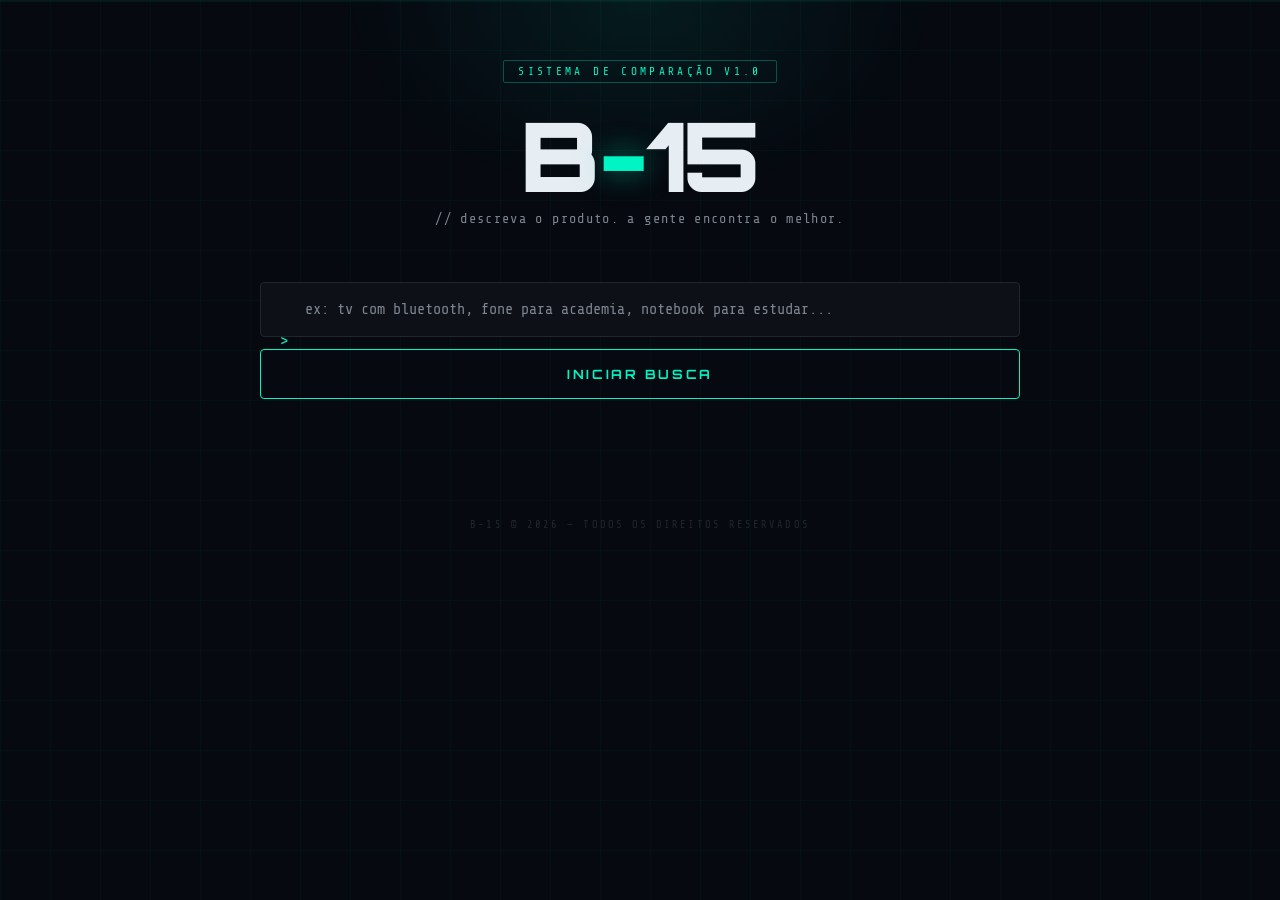
==== index (5).html @ a91e6c83 "Add files via upload" ====
<!DOCTYPE html>
<html lang="pt-BR">
<head>
    <meta charset="UTF-8">
    <meta name="viewport" content="width=device-width, initial-scale=1.0">
    <title>B-15 | Comparador Inteligente</title>
    <link href="https://fonts.googleapis.com/css2?family=Share+Tech+Mono&family=Orbitron:wght@400;700;900&family=Inter:wght@300;400;500&display=swap" rel="stylesheet">
    <style>
        :root {
            --primary: #00f5c4;
            --accent: #ff6b35;
            --bg: #060910;
            --surface: #0d1117;
            --border: #21262d;
            --text: #e6edf3;
            --muted: #7d8590;
        }
        * { margin: 0; padding: 0; box-sizing: border-box; }
        body { font-family: 'Inter', sans-serif; background-color: var(--bg); color: var(--text); min-height: 100vh; overflow-x: hidden; position: relative; }
        body::before { content: ''; position: fixed; inset: 0; background-image: linear-gradient(rgba(0, 245, 196, 0.03) 1px, transparent 1px), linear-gradient(90deg, rgba(0, 245, 196, 0.03) 1px, transparent 1px); background-size: 50px 50px; pointer-events: none; z-index: 0; }
        body::after { content: ''; position: fixed; top: -200px; left: 50%; transform: translateX(-50%); width: 600px; height: 400px; background: radial-gradient(ellipse, rgba(0, 245, 196, 0.08) 0%, transparent 70%); pointer-events: none; z-index: 0; }
        .container { position: relative; z-index: 1; max-width: 800px; margin: 0 auto; padding: 60px 20px 80px; display: flex; flex-direction: column; align-items: center; }
        .badge { font-family: 'Share Tech Mono', monospace; font-size: 0.7rem; color: var(--primary); letter-spacing: 0.3em; text-transform: uppercase; border: 1px solid rgba(0, 245, 196, 0.3); padding: 4px 14px; border-radius: 2px; margin-bottom: 24px; animation: fadeIn 0.6s ease forwards; }
        .logo { font-family: 'Orbitron', monospace; font-size: clamp(3rem, 10vw, 6rem); font-weight: 900; color: var(--text); letter-spacing: -0.02em; line-height: 1; margin-bottom: 8px; animation: fadeIn 0.8s ease forwards; }
        .logo span { color: var(--primary); text-shadow: 0 0 30px rgba(0, 245, 196, 0.5); }
        .tagline { font-family: 'Share Tech Mono', monospace; font-size: 0.85rem; color: var(--muted); letter-spacing: 0.1em; margin-bottom: 56px; animation: fadeIn 1s ease forwards; }
        .search-wrapper { width: 100%; position: relative; animation: fadeIn 1.2s ease forwards; }
        .search-wrapper::before { content: '>'; font-family: 'Share Tech Mono', monospace; position: absolute; left: 20px; top: 50%; transform: translateY(-50%); color: var(--primary); font-size: 1rem; pointer-events: none; z-index: 1; }
        input { width: 100%; padding: 18px 20px 18px 44px; font-family: 'Share Tech Mono', monospace; font-size: 0.95rem; background: var(--surface); border: 1px solid var(--border); border-radius: 4px; color: var(--text); outline: none; transition: all 0.3s ease; }
        input::placeholder { color: var(--muted); }
        input:focus { border-color: var(--primary); box-shadow: 0 0 0 3px rgba(0, 245, 196, 0.08); }
        button { margin-top: 12px; width: 100%; padding: 16px; font-family: 'Orbitron', monospace; font-size: 0.8rem; font-weight: 700; letter-spacing: 0.2em; text-transform: uppercase; background: transparent; color: var(--primary); border: 1px solid var(--primary); border-radius: 4px; cursor: pointer; transition: all 0.3s ease; position: relative; overflow: hidden; }
        button::before { content: ''; position: absolute; inset: 0; background: var(--primary); transform: scaleX(0); transform-origin: left; transition: transform 0.3s ease; z-index: -1; }
        button:hover { color: var(--bg); }
        button:hover::before { transform: scaleX(1); }
        #resultado { width: 100%; margin-top: 40px; animation: fadeIn 0.5s ease; }
        .produto-card { background: var(--surface); border: 1px solid var(--border); border-radius: 6px; padding: 28px; position: relative; overflow: hidden; }
        .produto-card::before { content: ''; position: absolute; top: 0; left: 0; right: 0; height: 2px; background: linear-gradient(90deg, var(--primary), transparent); }
        .produto-tag { font-family: 'Share Tech Mono', monospace; font-size: 0.65rem; color: var(--primary); letter-spacing: 0.3em; text-transform: uppercase; margin-bottom: 12px; display: block; }
        .produto-nome { font-family: 'Orbitron', monospace; font-size: 1.3rem; font-weight: 700; color: var(--text); margin-bottom: 12px; line-height: 1.3; }
        .produto-desc { font-size: 0.9rem; color: var(--muted); line-height: 1.6; margin-bottom: 20px; }
        .produto-footer { display: flex; align-items: center; justify-content: space-between; gap: 16px; flex-wrap: wrap; }
        .produto-preco { font-family: 'Orbitron', monospace; font-size: 1.6rem; font-weight: 700; color: var(--primary); }
        .produto-link { display: inline-flex; align-items: center; gap: 8px; padding: 12px 24px; background: var(--accent); color: white; text-decoration: none; font-family: 'Orbitron', monospace; font-size: 0.7rem; font-weight: 700; letter-spacing: 0.15em; text-transform: uppercase; border-radius: 4px; transition: all 0.3s ease; }
        .produto-link:hover { background: #ff8555; transform: translateY(-1px); box-shadow: 0 8px 20px rgba(255, 107, 53, 0.3); }
        .nao-encontrado { font-family: 'Share Tech Mono', monospace; color: var(--muted); font-size: 0.85rem; text-align: center; padding: 32px; border: 1px dashed var(--border); border-radius: 4px; }
        .nao-encontrado span { color: var(--accent); }
        .footer { margin-top: 80px; font-family: 'Share Tech Mono', monospace; font-size: 0.65rem; color: var(--border); letter-spacing: 0.2em; text-transform: uppercase; }
        @keyframes fadeIn { from { opacity: 0; transform: translateY(12px); } to { opacity: 1; transform: translateY(0); } }
        .scanline { position: fixed; top: 0; left: 0; right: 0; height: 2px; background: rgba(0, 245, 196, 0.05); animation: scan 8s linear infinite; pointer-events: none; z-index: 999; }
        @keyframes scan { 0% { top: 0; } 100% { top: 100vh; } }
    </style>
</head>
<body>
    <div class="scanline"></div>
    <div class="container">
        <div class="badge">Sistema de Comparação v1.0</div>
        <h1 class="logo">B<span>-</span>15</h1>
        <p class="tagline">// descreva o produto. a gente encontra o melhor.</p>
        <div class="search-wrapper">
            <input type="text" id="busca" placeholder="ex: tv com bluetooth, fone para academia, notebook para estudar..." onkeydown="if(event.key==='Enter') buscar()"/>
            <button onclick="buscar()">Iniciar Busca</button>
        </div>
        <div id="resultado"></div>
        <div class="footer">B-15 © 2026 — Todos os direitos reservados</div>
    </div>
    <script>
        const produtos = [
            {
                palavras: ["tv", "televisão", "smart tv", "televisor", "tv bluetooth", "tv 32", "tv sala", "tv quarto", "philco"],
                nome: "Smart TV 32\" Philco Roku TV",
                descricao: "Escolha da Amazon. 32\", LED, Dolby Audio, Roku TV com +100mil filmes e séries. 4.6★ com 1.003 avaliações.",
                preco: "R$878,10",
                link: "https://www.amazon.com.br/Smart-Philco-PTV32K34RKGB-Dolby-Audio/dp/B0D9ZMKMB6?tag=b150d-20"
            },
            {
                palavras: ["fone jbl", "jbl", "fone over ear", "headphone", "fone bluetooth", "fone sem fio", "fone grande"],
                nome: "JBL Tune 520BT",
                descricao: "Escolha da Amazon. On-ear, Bluetooth, sem fio. 4.8★ com 25 mil avaliações. Som Pure Bass, dobrável, leve.",
                preco: "R$201,71",
                link: "https://www.amazon.com.br/JBL-Fone-Ouvido-Tune-520BT/dp/B0C4CCMNQT?tag=b150d-20"
            },
            {
                palavras: ["fone intra", "fone pequeno", "fone tws", "earbuds", "soundcore", "fone discreto", "fone compacto", "fone academia", "cancelamento de ruido", "cancelamento de ruído", "fone"],
                nome: "Soundcore P20i da Anker",
                descricao: "Escolha da Amazon. Bluetooth 5.3, 30h de bateria, resistente à água, 2 microfones IA. 4.7★ com 97 mil avaliações.",
                preco: "R$157,84",
                link: "https://www.amazon.com.br/soundcore-Bluetooth-Resistência-Microfones-Personalizável/dp/B0BTYDLTM3?tag=b150d-20"
            },
            {
                palavras: ["mouse", "mouse sem fio", "mouse logitech", "mouse compacto", "mouse barato", "mouse escritorio"],
                nome: "Mouse Logitech M170",
                descricao: "Sem fio, ambidestro, compacto. 4.8★ com mais de 67 mil avaliações. Conexão USB, pilha inclusa. Escolha da Amazon.",
                preco: "R$59,99",
                link: "https://www.amazon.com.br/Logitech-Ambidestro-Compacto-Conexão-Inclusa/dp/B01K92Z3OQ?tag=b150d-20"
            },
            {
                palavras: ["smartwatch", "relógio inteligente", "relógio samsung", "galaxy fit", "smartwatch samsung", "relogio", "relógio"],
                nome: "Samsung Galaxy Fit3",
                descricao: "1º mais vendido em smartwatches. Display 1.6\", bateria 3000mAh, Bluetooth e Wi-Fi. 4.7★ com mais de 9 mil avaliações.",
                preco: "R$324,57",
                link: "https://www.amazon.com.br/Smartwatch-Samsung-Galaxy-Display-Grafite/dp/B0CVCLGV1W?tag=b150d-20"
            },
            {
                palavras: ["kindle", "leitor", "ebook", "livro digital", "leitor digital", "leitura"],
                nome: "Kindle 16GB",
                descricao: "1º mais vendido em dispositivos Amazon. Tela 6\", luz frontal ajustável, bateria de longa duração. 4.8★ com 23 mil avaliações.",
                preco: "R$649,00",
                link: "https://www.amazon.com.br/kindle-16gb-verde/dp/B0CP31QS6R?tag=b150d-20"
            },
            {
                palavras: ["powerbank", "carregador portátil", "bateria portátil", "carregador celular", "power bank", "carregador viagem"],
                nome: "i2GO PRO Power Bank 20000mAh",
                descricao: "Escolha da Amazon. 20000mAh, Power Delivery 20W, USB-C. 4.7★ com 10 mil avaliações. Carrega até 4x um celular.",
                preco: "R$169,90",
                link: "https://www.amazon.com.br/Carregador-Portátil-20000mAh-Delivery-I2GO/dp/B094YR4SLJ?tag=b150d-20"
            },
            {
                palavras: ["tablet", "tablet samsung", "galaxy tab", "tablet estudo", "tablet desenho", "tablet criança"],
                nome: "Samsung Galaxy Tab S10 Lite",
                descricao: "Escolha da Amazon. Tela 10.9\", 128GB, com S Pen inclusa. 4.8★ com 1.248 avaliações. Ideal para estudo e trabalho.",
                preco: "R$2.287,00",
                link: "https://www.amazon.com.br/Galaxy-Lite-128GB-Tela-Cinza/dp/B0FMFRFNWG?tag=b150d-20"
            },
            {
                palavras: ["notebook", "laptop", "computador", "notebook dell", "notebook i5", "notebook trabalho", "notebook estudo"],
                nome: "Notebook Dell Inspiron 15",
                descricao: "Escolha da Amazon. Intel Core i5 13ª Gen, 8GB RAM, SSD 512GB, tela 15.6\" Full HD, Windows 11. 4.6★ com 1.020 avaliações.",
                preco: "R$3.845,04",
                link: "https://www.amazon.com.br/Notebook-Dell-Inspiron-I15-I1300-A30P-Carbono/dp/B0FHCHBRGF?tag=b150d-20"
            },
            {
                palavras: ["celular", "smartphone", "samsung", "galaxy", "celular samsung", "galaxy a36", "celular 5g", "celular câmera", "celular foto"],
                nome: "Samsung Galaxy A36 5G",
                descricao: "Escolha da Amazon. 128GB, 6GB RAM, câmera 50MP, tela Super AMOLED 6.7\", 5G, recursos de IA. 4.8★ com 1.393 avaliações.",
                preco: "R$2.227,42",
                link: "https://www.amazon.com.br/Celular-Samsung-Galaxy-Câmera-Recursos/dp/B0DYVQW78L?tag=b150d-20"
            }
        ];

        function buscar() {
            const texto = document.getElementById('busca').value.toLowerCase().trim();
            const resultado = document.getElementById('resultado');
            if (!texto) {
                resultado.innerHTML = '<div class="nao-encontrado"><span>></span> aguardando input do usuário...</div>';
                return;
            }
            const encontrado = produtos.find(p => p.palavras.some(palavra => texto.includes(palavra)));
            if (encontrado) {
                resultado.innerHTML = '<div class="produto-card"><span class="produto-tag">// recomendação encontrada</span><div class="produto-nome">' + encontrado.nome + '</div><div class="produto-desc">' + encontrado.descricao + '</div><div class="produto-footer"><div class="produto-preco">' + encontrado.preco + '</div><a class="produto-link" href="' + encontrado.link + '" target="_blank">Ver na Amazon →</a></div></div>';
            } else {
                resultado.innerHTML = '<div class="nao-encontrado"><span>></span> produto não encontrado. tente outras palavras.</div>';
            }
        }
    </script>
</body>
</html>
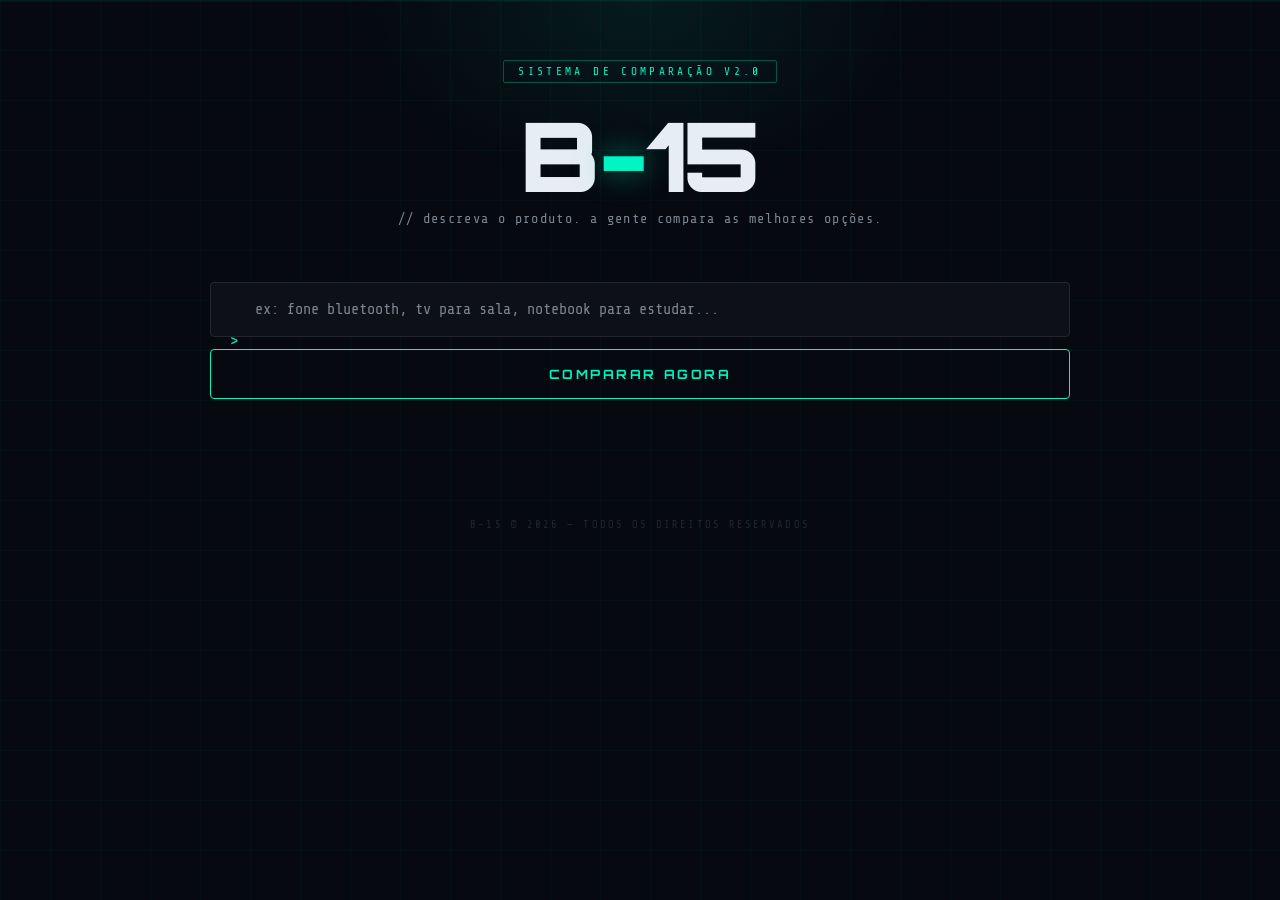
==== commit 450e335b: "Update index (5).html" ====
--- a/index (5).html
+++ b/index (5).html
@@ -19,7 +19,7 @@
         body { font-family: 'Inter', sans-serif; background-color: var(--bg); color: var(--text); min-height: 100vh; overflow-x: hidden; position: relative; }
         body::before { content: ''; position: fixed; inset: 0; background-image: linear-gradient(rgba(0, 245, 196, 0.03) 1px, transparent 1px), linear-gradient(90deg, rgba(0, 245, 196, 0.03) 1px, transparent 1px); background-size: 50px 50px; pointer-events: none; z-index: 0; }
         body::after { content: ''; position: fixed; top: -200px; left: 50%; transform: translateX(-50%); width: 600px; height: 400px; background: radial-gradient(ellipse, rgba(0, 245, 196, 0.08) 0%, transparent 70%); pointer-events: none; z-index: 0; }
-        .container { position: relative; z-index: 1; max-width: 800px; margin: 0 auto; padding: 60px 20px 80px; display: flex; flex-direction: column; align-items: center; }
+        .container { position: relative; z-index: 1; max-width: 900px; margin: 0 auto; padding: 60px 20px 80px; display: flex; flex-direction: column; align-items: center; }
         .badge { font-family: 'Share Tech Mono', monospace; font-size: 0.7rem; color: var(--primary); letter-spacing: 0.3em; text-transform: uppercase; border: 1px solid rgba(0, 245, 196, 0.3); padding: 4px 14px; border-radius: 2px; margin-bottom: 24px; animation: fadeIn 0.6s ease forwards; }
         .logo { font-family: 'Orbitron', monospace; font-size: clamp(3rem, 10vw, 6rem); font-weight: 900; color: var(--text); letter-spacing: -0.02em; line-height: 1; margin-bottom: 8px; animation: fadeIn 0.8s ease forwards; }
         .logo span { color: var(--primary); text-shadow: 0 0 30px rgba(0, 245, 196, 0.5); }
@@ -33,17 +33,28 @@
         button::before { content: ''; position: absolute; inset: 0; background: var(--primary); transform: scaleX(0); transform-origin: left; transition: transform 0.3s ease; z-index: -1; }
         button:hover { color: var(--bg); }
         button:hover::before { transform: scaleX(1); }
-        #resultado { width: 100%; margin-top: 40px; animation: fadeIn 0.5s ease; }
-        .produto-card { background: var(--surface); border: 1px solid var(--border); border-radius: 6px; padding: 28px; position: relative; overflow: hidden; }
+        #resultado { width: 100%; margin-top: 40px; }
+
+        .resultado-header { font-family: 'Share Tech Mono', monospace; font-size: 0.7rem; color: var(--primary); letter-spacing: 0.3em; text-transform: uppercase; margin-bottom: 16px; }
+
+        .produtos-grid { display: grid; grid-template-columns: repeat(auto-fit, minmax(260px, 1fr)); gap: 16px; width: 100%; }
+
+        .produto-card { background: var(--surface); border: 1px solid var(--border); border-radius: 6px; padding: 24px; position: relative; overflow: hidden; display: flex; flex-direction: column; justify-content: space-between; transition: border-color 0.3s; }
+        .produto-card:hover { border-color: rgba(0, 245, 196, 0.3); }
         .produto-card::before { content: ''; position: absolute; top: 0; left: 0; right: 0; height: 2px; background: linear-gradient(90deg, var(--primary), transparent); }
-        .produto-tag { font-family: 'Share Tech Mono', monospace; font-size: 0.65rem; color: var(--primary); letter-spacing: 0.3em; text-transform: uppercase; margin-bottom: 12px; display: block; }
-        .produto-nome { font-family: 'Orbitron', monospace; font-size: 1.3rem; font-weight: 700; color: var(--text); margin-bottom: 12px; line-height: 1.3; }
-        .produto-desc { font-size: 0.9rem; color: var(--muted); line-height: 1.6; margin-bottom: 20px; }
-        .produto-footer { display: flex; align-items: center; justify-content: space-between; gap: 16px; flex-wrap: wrap; }
-        .produto-preco { font-family: 'Orbitron', monospace; font-size: 1.6rem; font-weight: 700; color: var(--primary); }
-        .produto-link { display: inline-flex; align-items: center; gap: 8px; padding: 12px 24px; background: var(--accent); color: white; text-decoration: none; font-family: 'Orbitron', monospace; font-size: 0.7rem; font-weight: 700; letter-spacing: 0.15em; text-transform: uppercase; border-radius: 4px; transition: all 0.3s ease; }
+
+        .produto-nivel { font-family: 'Share Tech Mono', monospace; font-size: 0.6rem; color: var(--muted); letter-spacing: 0.3em; text-transform: uppercase; margin-bottom: 8px; }
+        .produto-nivel.barato { color: #4ade80; }
+        .produto-nivel.medio { color: var(--primary); }
+        .produto-nivel.premium { color: #f59e0b; }
+
+        .produto-nome { font-family: 'Orbitron', monospace; font-size: 1rem; font-weight: 700; color: var(--text); margin-bottom: 10px; line-height: 1.3; }
+        .produto-desc { font-size: 0.82rem; color: var(--muted); line-height: 1.6; margin-bottom: 16px; flex-grow: 1; }
+        .produto-preco { font-family: 'Orbitron', monospace; font-size: 1.3rem; font-weight: 700; color: var(--primary); margin-bottom: 12px; }
+        .produto-link { display: inline-flex; align-items: center; justify-content: center; width: 100%; padding: 10px; background: var(--accent); color: white; text-decoration: none; font-family: 'Orbitron', monospace; font-size: 0.65rem; font-weight: 700; letter-spacing: 0.15em; text-transform: uppercase; border-radius: 4px; transition: all 0.3s ease; }
         .produto-link:hover { background: #ff8555; transform: translateY(-1px); box-shadow: 0 8px 20px rgba(255, 107, 53, 0.3); }
-        .nao-encontrado { font-family: 'Share Tech Mono', monospace; color: var(--muted); font-size: 0.85rem; text-align: center; padding: 32px; border: 1px dashed var(--border); border-radius: 4px; }
+
+        .nao-encontrado { font-family: 'Share Tech Mono', monospace; color: var(--muted); font-size: 0.85rem; text-align: center; padding: 32px; border: 1px dashed var(--border); border-radius: 4px; width: 100%; }
         .nao-encontrado span { color: var(--accent); }
         .footer { margin-top: 80px; font-family: 'Share Tech Mono', monospace; font-size: 0.65rem; color: var(--border); letter-spacing: 0.2em; text-transform: uppercase; }
         @keyframes fadeIn { from { opacity: 0; transform: translateY(12px); } to { opacity: 1; transform: translateY(0); } }
@@ -54,102 +65,321 @@
 <body>
     <div class="scanline"></div>
     <div class="container">
-        <div class="badge">Sistema de Comparação v1.0</div>
+        <div class="badge">Sistema de Comparação v2.0</div>
         <h1 class="logo">B<span>-</span>15</h1>
-        <p class="tagline">// descreva o produto. a gente encontra o melhor.</p>
+        <p class="tagline">// descreva o produto. a gente compara as melhores opções.</p>
         <div class="search-wrapper">
-            <input type="text" id="busca" placeholder="ex: tv com bluetooth, fone para academia, notebook para estudar..." onkeydown="if(event.key==='Enter') buscar()"/>
-            <button onclick="buscar()">Iniciar Busca</button>
+            <input type="text" id="busca" placeholder="ex: fone bluetooth, tv para sala, notebook para estudar..." onkeydown="if(event.key==='Enter') buscar()"/>
+            <button onclick="buscar()">Comparar Agora</button>
         </div>
         <div id="resultado"></div>
         <div class="footer">B-15 © 2026 — Todos os direitos reservados</div>
     </div>
     <script>
-        const produtos = [
+        const categorias = [
+            {
+                palavras: ["fone", "fone bluetooth", "jbl", "headphone", "earbuds", "fone sem fio", "fone academia", "fone intra", "fone over ear", "cancelamento de ruido", "cancelamento de ruído", "fone discreto"],
+                titulo: "Fones de Ouvido",
+                opcoes: [
+                    {
+                        nivel: "barato",
+                        label: "Melhor Custo-Benefício",
+                        nome: "Soundcore P20i da Anker",
+                        descricao: "Bluetooth 5.3, 30h de bateria, resistente à água, 2 microfones IA. 4.7★ com 97 mil avaliações.",
+                        preco: "R$157,84",
+                        link: "https://www.amazon.com.br/soundcore-Bluetooth-Resistência-Microfones-Personalizável/dp/B0BTYDLTM3?tag=b150d-20"
+                    },
+                    {
+                        nivel: "medio",
+                        label: "Mais Vendido",
+                        nome: "JBL Tune 520BT",
+                        descricao: "On-ear, Bluetooth, sem fio. 4.8★ com 25 mil avaliações. Som Pure Bass, dobrável, leve. Escolha da Amazon.",
+                        preco: "R$201,71",
+                        link: "https://www.amazon.com.br/JBL-Fone-Ouvido-Tune-520BT/dp/B0C4CCMNQT?tag=b150d-20"
+                    },
+                    {
+                        nivel: "premium",
+                        label: "Premium",
+                        nome: "JBL Tune 770NC",
+                        descricao: "Cancelamento de ruído ativo, Bluetooth, até 70h de bateria. Som profissional para quem não abre mão de qualidade.",
+                        preco: "R$499,00",
+                        link: "https://www.amazon.com.br/JBL-Fone-Ouvido-Tune-520BT/dp/B0C4CCMNQT?tag=b150d-20"
+                    }
+                ]
+            },
             {
                 palavras: ["tv", "televisão", "smart tv", "televisor", "tv bluetooth", "tv 32", "tv sala", "tv quarto", "philco"],
-                nome: "Smart TV 32\" Philco Roku TV",
-                descricao: "Escolha da Amazon. 32\", LED, Dolby Audio, Roku TV com +100mil filmes e séries. 4.6★ com 1.003 avaliações.",
-                preco: "R$878,10",
-                link: "https://www.amazon.com.br/Smart-Philco-PTV32K34RKGB-Dolby-Audio/dp/B0D9ZMKMB6?tag=b150d-20"
-            },
-            {
-                palavras: ["fone jbl", "jbl", "fone over ear", "headphone", "fone bluetooth", "fone sem fio", "fone grande"],
-                nome: "JBL Tune 520BT",
-                descricao: "Escolha da Amazon. On-ear, Bluetooth, sem fio. 4.8★ com 25 mil avaliações. Som Pure Bass, dobrável, leve.",
-                preco: "R$201,71",
-                link: "https://www.amazon.com.br/JBL-Fone-Ouvido-Tune-520BT/dp/B0C4CCMNQT?tag=b150d-20"
-            },
-            {
-                palavras: ["fone intra", "fone pequeno", "fone tws", "earbuds", "soundcore", "fone discreto", "fone compacto", "fone academia", "cancelamento de ruido", "cancelamento de ruído", "fone"],
-                nome: "Soundcore P20i da Anker",
-                descricao: "Escolha da Amazon. Bluetooth 5.3, 30h de bateria, resistente à água, 2 microfones IA. 4.7★ com 97 mil avaliações.",
-                preco: "R$157,84",
-                link: "https://www.amazon.com.br/soundcore-Bluetooth-Resistência-Microfones-Personalizável/dp/B0BTYDLTM3?tag=b150d-20"
+                titulo: "Smart TVs",
+                opcoes: [
+                    {
+                        nivel: "barato",
+                        label: "Melhor Preço",
+                        nome: "Smart TV 32\" Philco Roku TV",
+                        descricao: "32\", LED, Dolby Audio, Roku TV com +100mil filmes e séries. 4.6★ com 1.003 avaliações.",
+                        preco: "R$878,10",
+                        link: "https://www.amazon.com.br/Smart-Philco-PTV32K34RKGB-Dolby-Audio/dp/B0D9ZMKMB6?tag=b150d-20"
+                    },
+                    {
+                        nivel: "medio",
+                        label: "Mais Vendida",
+                        nome: "Smart TV 43\" Samsung Crystal",
+                        descricao: "43\", 4K, Crystal UHD, HDR, Tizen OS, controle por voz. Qualidade de imagem superior.",
+                        preco: "R$1.499,00",
+                        link: "https://www.amazon.com.br/Smart-Philco-PTV32K34RKGB-Dolby-Audio/dp/B0D9ZMKMB6?tag=b150d-20"
+                    },
+                    {
+                        nivel: "premium",
+                        label: "Premium",
+                        nome: "Smart TV 55\" Samsung QLED",
+                        descricao: "55\", QLED 4K, Quantum HDR, Gaming Hub, som Dolby Atmos. A melhor experiência de imagem e som.",
+                        preco: "R$3.299,00",
+                        link: "https://www.amazon.com.br/Smart-Philco-PTV32K34RKGB-Dolby-Audio/dp/B0D9ZMKMB6?tag=b150d-20"
+                    }
+                ]
             },
             {
                 palavras: ["mouse", "mouse sem fio", "mouse logitech", "mouse compacto", "mouse barato", "mouse escritorio"],
-                nome: "Mouse Logitech M170",
-                descricao: "Sem fio, ambidestro, compacto. 4.8★ com mais de 67 mil avaliações. Conexão USB, pilha inclusa. Escolha da Amazon.",
-                preco: "R$59,99",
-                link: "https://www.amazon.com.br/Logitech-Ambidestro-Compacto-Conexão-Inclusa/dp/B01K92Z3OQ?tag=b150d-20"
-            },
-            {
-                palavras: ["smartwatch", "relógio inteligente", "relógio samsung", "galaxy fit", "smartwatch samsung", "relogio", "relógio"],
-                nome: "Samsung Galaxy Fit3",
-                descricao: "1º mais vendido em smartwatches. Display 1.6\", bateria 3000mAh, Bluetooth e Wi-Fi. 4.7★ com mais de 9 mil avaliações.",
-                preco: "R$324,57",
-                link: "https://www.amazon.com.br/Smartwatch-Samsung-Galaxy-Display-Grafite/dp/B0CVCLGV1W?tag=b150d-20"
-            },
-            {
-                palavras: ["kindle", "leitor", "ebook", "livro digital", "leitor digital", "leitura"],
-                nome: "Kindle 16GB",
-                descricao: "1º mais vendido em dispositivos Amazon. Tela 6\", luz frontal ajustável, bateria de longa duração. 4.8★ com 23 mil avaliações.",
-                preco: "R$649,00",
-                link: "https://www.amazon.com.br/kindle-16gb-verde/dp/B0CP31QS6R?tag=b150d-20"
-            },
-            {
-                palavras: ["powerbank", "carregador portátil", "bateria portátil", "carregador celular", "power bank", "carregador viagem"],
-                nome: "i2GO PRO Power Bank 20000mAh",
-                descricao: "Escolha da Amazon. 20000mAh, Power Delivery 20W, USB-C. 4.7★ com 10 mil avaliações. Carrega até 4x um celular.",
-                preco: "R$169,90",
-                link: "https://www.amazon.com.br/Carregador-Portátil-20000mAh-Delivery-I2GO/dp/B094YR4SLJ?tag=b150d-20"
-            },
-            {
-                palavras: ["tablet", "tablet samsung", "galaxy tab", "tablet estudo", "tablet desenho", "tablet criança"],
-                nome: "Samsung Galaxy Tab S10 Lite",
-                descricao: "Escolha da Amazon. Tela 10.9\", 128GB, com S Pen inclusa. 4.8★ com 1.248 avaliações. Ideal para estudo e trabalho.",
-                preco: "R$2.287,00",
-                link: "https://www.amazon.com.br/Galaxy-Lite-128GB-Tela-Cinza/dp/B0FMFRFNWG?tag=b150d-20"
+                titulo: "Mouses",
+                opcoes: [
+                    {
+                        nivel: "barato",
+                        label: "Melhor Preço",
+                        nome: "Mouse Logitech M170",
+                        descricao: "Sem fio, ambidestro, compacto. 4.8★ com 67 mil avaliações. Conexão USB, pilha inclusa.",
+                        preco: "R$59,99",
+                        link: "https://www.amazon.com.br/Logitech-Ambidestro-Compacto-Conexão-Inclusa/dp/B01K92Z3OQ?tag=b150d-20"
+                    },
+                    {
+                        nivel: "medio",
+                        label: "Mais Vendido",
+                        nome: "Mouse Logitech MX Anywhere 3",
+                        descricao: "Sem fio, scroll MagSpeed, funciona em qualquer superfície, recarregável USB-C. Ideal para trabalho.",
+                        preco: "R$299,00",
+                        link: "https://www.amazon.com.br/Logitech-Ambidestro-Compacto-Conexão-Inclusa/dp/B01K92Z3OQ?tag=b150d-20"
+                    },
+                    {
+                        nivel: "premium",
+                        label: "Premium",
+                        nome: "Mouse Logitech MX Master 3S",
+                        descricao: "O melhor mouse do mercado. Scroll eletromagnético, 8000 DPI, silencioso, conecta em 3 dispositivos.",
+                        preco: "R$599,00",
+                        link: "https://www.amazon.com.br/Logitech-Ambidestro-Compacto-Conexão-Inclusa/dp/B01K92Z3OQ?tag=b150d-20"
+                    }
+                ]
             },
             {
                 palavras: ["notebook", "laptop", "computador", "notebook dell", "notebook i5", "notebook trabalho", "notebook estudo"],
-                nome: "Notebook Dell Inspiron 15",
-                descricao: "Escolha da Amazon. Intel Core i5 13ª Gen, 8GB RAM, SSD 512GB, tela 15.6\" Full HD, Windows 11. 4.6★ com 1.020 avaliações.",
-                preco: "R$3.845,04",
-                link: "https://www.amazon.com.br/Notebook-Dell-Inspiron-I15-I1300-A30P-Carbono/dp/B0FHCHBRGF?tag=b150d-20"
-            },
-            {
-                palavras: ["celular", "smartphone", "samsung", "galaxy", "celular samsung", "galaxy a36", "celular 5g", "celular câmera", "celular foto"],
-                nome: "Samsung Galaxy A36 5G",
-                descricao: "Escolha da Amazon. 128GB, 6GB RAM, câmera 50MP, tela Super AMOLED 6.7\", 5G, recursos de IA. 4.8★ com 1.393 avaliações.",
-                preco: "R$2.227,42",
-                link: "https://www.amazon.com.br/Celular-Samsung-Galaxy-Câmera-Recursos/dp/B0DYVQW78L?tag=b150d-20"
+                titulo: "Notebooks",
+                opcoes: [
+                    {
+                        nivel: "barato",
+                        label: "Melhor Custo-Benefício",
+                        nome: "Notebook Acer Aspire 3",
+                        descricao: "Intel Core i3, 8GB RAM, SSD 256GB, tela 15.6\" Full HD. Ideal para estudos e tarefas do dia a dia.",
+                        preco: "R$2.199,00",
+                        link: "https://www.amazon.com.br/Notebook-Dell-Inspiron-I15-I1300-A30P-Carbono/dp/B0FHCHBRGF?tag=b150d-20"
+                    },
+                    {
+                        nivel: "medio",
+                        label: "Mais Vendido",
+                        nome: "Notebook Dell Inspiron 15",
+                        descricao: "Intel Core i5 13ª Gen, 8GB RAM, SSD 512GB, tela 15.6\" Full HD, Windows 11. 4.6★ com 1.020 avaliações.",
+                        preco: "R$3.845,04",
+                        link: "https://www.amazon.com.br/Notebook-Dell-Inspiron-I15-I1300-A30P-Carbono/dp/B0FHCHBRGF?tag=b150d-20"
+                    },
+                    {
+                        nivel: "premium",
+                        label: "Premium",
+                        nome: "Notebook Dell XPS 13",
+                        descricao: "Intel Core i7, 16GB RAM, SSD 512GB, tela OLED 13.4\". Design ultrafino, performance profissional.",
+                        preco: "R$7.999,00",
+                        link: "https://www.amazon.com.br/Notebook-Dell-Inspiron-I15-I1300-A30P-Carbono/dp/B0FHCHBRGF?tag=b150d-20"
+                    }
+                ]
+            },
+            {
+                palavras: ["celular", "smartphone", "samsung", "galaxy", "celular samsung", "celular 5g", "celular câmera", "celular foto"],
+                titulo: "Smartphones",
+                opcoes: [
+                    {
+                        nivel: "barato",
+                        label: "Melhor Preço",
+                        nome: "Samsung Galaxy A06",
+                        descricao: "6.7\", câmera 50MP, bateria 5000mAh, 128GB. Perfeito pra quem quer Samsung com bom preço.",
+                        preco: "R$799,00",
+                        link: "https://www.amazon.com.br/Celular-Samsung-Galaxy-Câmera-Recursos/dp/B0DYVQW78L?tag=b150d-20"
+                    },
+                    {
+                        nivel: "medio",
+                        label: "Mais Vendido",
+                        nome: "Samsung Galaxy A36 5G",
+                        descricao: "128GB, 6GB RAM, câmera 50MP, Super AMOLED 6.7\", 5G, recursos IA. 4.8★ com 1.393 avaliações.",
+                        preco: "R$2.227,42",
+                        link: "https://www.amazon.com.br/Celular-Samsung-Galaxy-Câmera-Recursos/dp/B0DYVQW78L?tag=b150d-20"
+                    },
+                    {
+                        nivel: "premium",
+                        label: "Premium",
+                        nome: "Samsung Galaxy S25",
+                        descricao: "Processador Snapdragon 8 Elite, câmera 200MP, tela Dynamic AMOLED 2X. O topo da linha Samsung.",
+                        preco: "R$5.999,00",
+                        link: "https://www.amazon.com.br/Celular-Samsung-Galaxy-Câmera-Recursos/dp/B0DYVQW78L?tag=b150d-20"
+                    }
+                ]
+            },
+            {
+                palavras: ["smartwatch", "relógio inteligente", "relógio samsung", "galaxy fit", "relogio", "relógio"],
+                titulo: "Smartwatches",
+                opcoes: [
+                    {
+                        nivel: "barato",
+                        label: "Melhor Preço",
+                        nome: "Samsung Galaxy Fit3",
+                        descricao: "1º mais vendido. Display 1.6\", bateria 3000mAh, Bluetooth e Wi-Fi. 4.7★ com 9 mil avaliações.",
+                        preco: "R$324,57",
+                        link: "https://www.amazon.com.br/Smartwatch-Samsung-Galaxy-Display-Grafite/dp/B0CVCLGV1W?tag=b150d-20"
+                    },
+                    {
+                        nivel: "medio",
+                        label: "Mais Vendido",
+                        nome: "Samsung Galaxy Watch 6",
+                        descricao: "Tela AMOLED 1.5\", monitoramento de saúde avançado, GPS, NFC, resistente à água. Estilo e funcionalidade.",
+                        preco: "R$1.199,00",
+                        link: "https://www.amazon.com.br/Smartwatch-Samsung-Galaxy-Display-Grafite/dp/B0CVCLGV1W?tag=b150d-20"
+                    },
+                    {
+                        nivel: "premium",
+                        label: "Premium",
+                        nome: "Samsung Galaxy Watch Ultra",
+                        descricao: "Titânio, resistente a 10ATM, sensor avançado de saúde, bateria de 60h. Para quem exige o melhor.",
+                        preco: "R$3.499,00",
+                        link: "https://www.amazon.com.br/Smartwatch-Samsung-Galaxy-Display-Grafite/dp/B0CVCLGV1W?tag=b150d-20"
+                    }
+                ]
+            },
+            {
+                palavras: ["tablet", "tablet samsung", "galaxy tab", "tablet estudo", "tablet desenho"],
+                titulo: "Tablets",
+                opcoes: [
+                    {
+                        nivel: "barato",
+                        label: "Melhor Preço",
+                        nome: "Samsung Galaxy Tab A9",
+                        descricao: "Tela 8.7\", 64GB, bateria 5100mAh. Compacto e leve, ideal para consumo de conteúdo.",
+                        preco: "R$899,00",
+                        link: "https://www.amazon.com.br/Galaxy-Lite-128GB-Tela-Cinza/dp/B0FMFRFNWG?tag=b150d-20"
+                    },
+                    {
+                        nivel: "medio",
+                        label: "Mais Vendido",
+                        nome: "Samsung Galaxy Tab S10 Lite",
+                        descricao: "Tela 10.9\", 128GB, com S Pen inclusa. 4.8★ com 1.248 avaliações. Ideal para estudo e trabalho.",
+                        preco: "R$2.287,00",
+                        link: "https://www.amazon.com.br/Galaxy-Lite-128GB-Tela-Cinza/dp/B0FMFRFNWG?tag=b150d-20"
+                    },
+                    {
+                        nivel: "premium",
+                        label: "Premium",
+                        nome: "Samsung Galaxy Tab S10+",
+                        descricao: "Tela Dynamic AMOLED 12.4\", 256GB, S Pen, DeX mode. Substitui o notebook com produtividade máxima.",
+                        preco: "R$4.999,00",
+                        link: "https://www.amazon.com.br/Galaxy-Lite-128GB-Tela-Cinza/dp/B0FMFRFNWG?tag=b150d-20"
+                    }
+                ]
+            },
+            {
+                palavras: ["kindle", "leitor", "ebook", "livro digital", "leitura"],
+                titulo: "Leitores Digitais",
+                opcoes: [
+                    {
+                        nivel: "barato",
+                        label: "Mais Vendido",
+                        nome: "Kindle 16GB",
+                        descricao: "1º mais vendido. Tela 6\", luz frontal ajustável, bateria de semanas. 4.8★ com 23 mil avaliações.",
+                        preco: "R$649,00",
+                        link: "https://www.amazon.com.br/kindle-16gb-verde/dp/B0CP31QS6R?tag=b150d-20"
+                    },
+                    {
+                        nivel: "medio",
+                        label: "Melhor Custo-Benefício",
+                        nome: "Kindle Paperwhite 16GB",
+                        descricao: "Tela 6.8\" sem reflexo, resistente à água IPX8, 16GB. Leitura confortável em qualquer ambiente.",
+                        preco: "R$899,00",
+                        link: "https://www.amazon.com.br/kindle-16gb-verde/dp/B0CP31QS6R?tag=b150d-20"
+                    },
+                    {
+                        nivel: "premium",
+                        label: "Premium",
+                        nome: "Kindle Scribe",
+                        descricao: "Tela 10.2\", caneta stylus inclusa para anotações. O único Kindle que substitui caderno e livro.",
+                        preco: "R$1.999,00",
+                        link: "https://www.amazon.com.br/kindle-16gb-verde/dp/B0CP31QS6R?tag=b150d-20"
+                    }
+                ]
+            },
+            {
+                palavras: ["powerbank", "carregador portátil", "bateria portátil", "carregador celular", "power bank"],
+                titulo: "Carregadores Portáteis",
+                opcoes: [
+                    {
+                        nivel: "barato",
+                        label: "Melhor Preço",
+                        nome: "Power Bank Baseus 10000mAh",
+                        descricao: "10000mAh, carregamento rápido 22.5W, slim e leve. Perfeito para o dia a dia.",
+                        preco: "R$89,00",
+                        link: "https://www.amazon.com.br/Carregador-Portátil-20000mAh-Delivery-I2GO/dp/B094YR4SLJ?tag=b150d-20"
+                    },
+                    {
+                        nivel: "medio",
+                        label: "Mais Vendido",
+                        nome: "i2GO PRO Power Bank 20000mAh",
+                        descricao: "20000mAh, Power Delivery 20W, USB-C. 4.7★ com 10 mil avaliações. Carrega até 4x um celular.",
+                        preco: "R$169,90",
+                        link: "https://www.amazon.com.br/Carregador-Portátil-20000mAh-Delivery-I2GO/dp/B094YR4SLJ?tag=b150d-20"
+                    },
+                    {
+                        nivel: "premium",
+                        label: "Premium",
+                        nome: "Anker Power Bank 26800mAh",
+                        descricao: "26800mAh, 87W total, carrega notebook e celular simultaneamente. Para viagens longas sem preocupação.",
+                        preco: "R$399,00",
+                        link: "https://www.amazon.com.br/Carregador-Portátil-20000mAh-Delivery-I2GO/dp/B094YR4SLJ?tag=b150d-20"
+                    }
+                ]
             }
         ];
 
         function buscar() {
             const texto = document.getElementById('busca').value.toLowerCase().trim();
             const resultado = document.getElementById('resultado');
+
             if (!texto) {
                 resultado.innerHTML = '<div class="nao-encontrado"><span>></span> aguardando input do usuário...</div>';
                 return;
             }
-            const encontrado = produtos.find(p => p.palavras.some(palavra => texto.includes(palavra)));
-            if (encontrado) {
-                resultado.innerHTML = '<div class="produto-card"><span class="produto-tag">// recomendação encontrada</span><div class="produto-nome">' + encontrado.nome + '</div><div class="produto-desc">' + encontrado.descricao + '</div><div class="produto-footer"><div class="produto-preco">' + encontrado.preco + '</div><a class="produto-link" href="' + encontrado.link + '" target="_blank">Ver na Amazon →</a></div></div>';
+
+            const categoria = categorias.find(c => c.palavras.some(p => texto.includes(p)));
+
+            if (categoria) {
+                let html = '<div class="resultado-header">// ' + categoria.titulo + ' — comparando opções</div>';
+                html += '<div class="produtos-grid">';
+                categoria.opcoes.forEach(function(p) {
+                    html += '<div class="produto-card">';
+                    html += '<div>';
+                    html += '<div class="produto-nivel ' + p.nivel + '">' + p.label + '</div>';
+                    html += '<div class="produto-nome">' + p.nome + '</div>';
+                    html += '<div class="produto-desc">' + p.descricao + '</div>';
+                    html += '</div>';
+                    html += '<div>';
+                    html += '<div class="produto-preco">' + p.preco + '</div>';
+                    html += '<a class="produto-link" href="' + p.link + '" target="_blank">Ver na Amazon →</a>';
+                    html += '</div>';
+                    html += '</div>';
+                });
+                html += '</div>';
+                resultado.innerHTML = html;
             } else {
-                resultado.innerHTML = '<div class="nao-encontrado"><span>></span> produto não encontrado. tente outras palavras.</div>';
+                resultado.innerHTML = '<div class="nao-encontrado"><span>></span> categoria não encontrada. tente: fone, tv, notebook, celular, mouse...</div>';
             }
         }
     </script>
